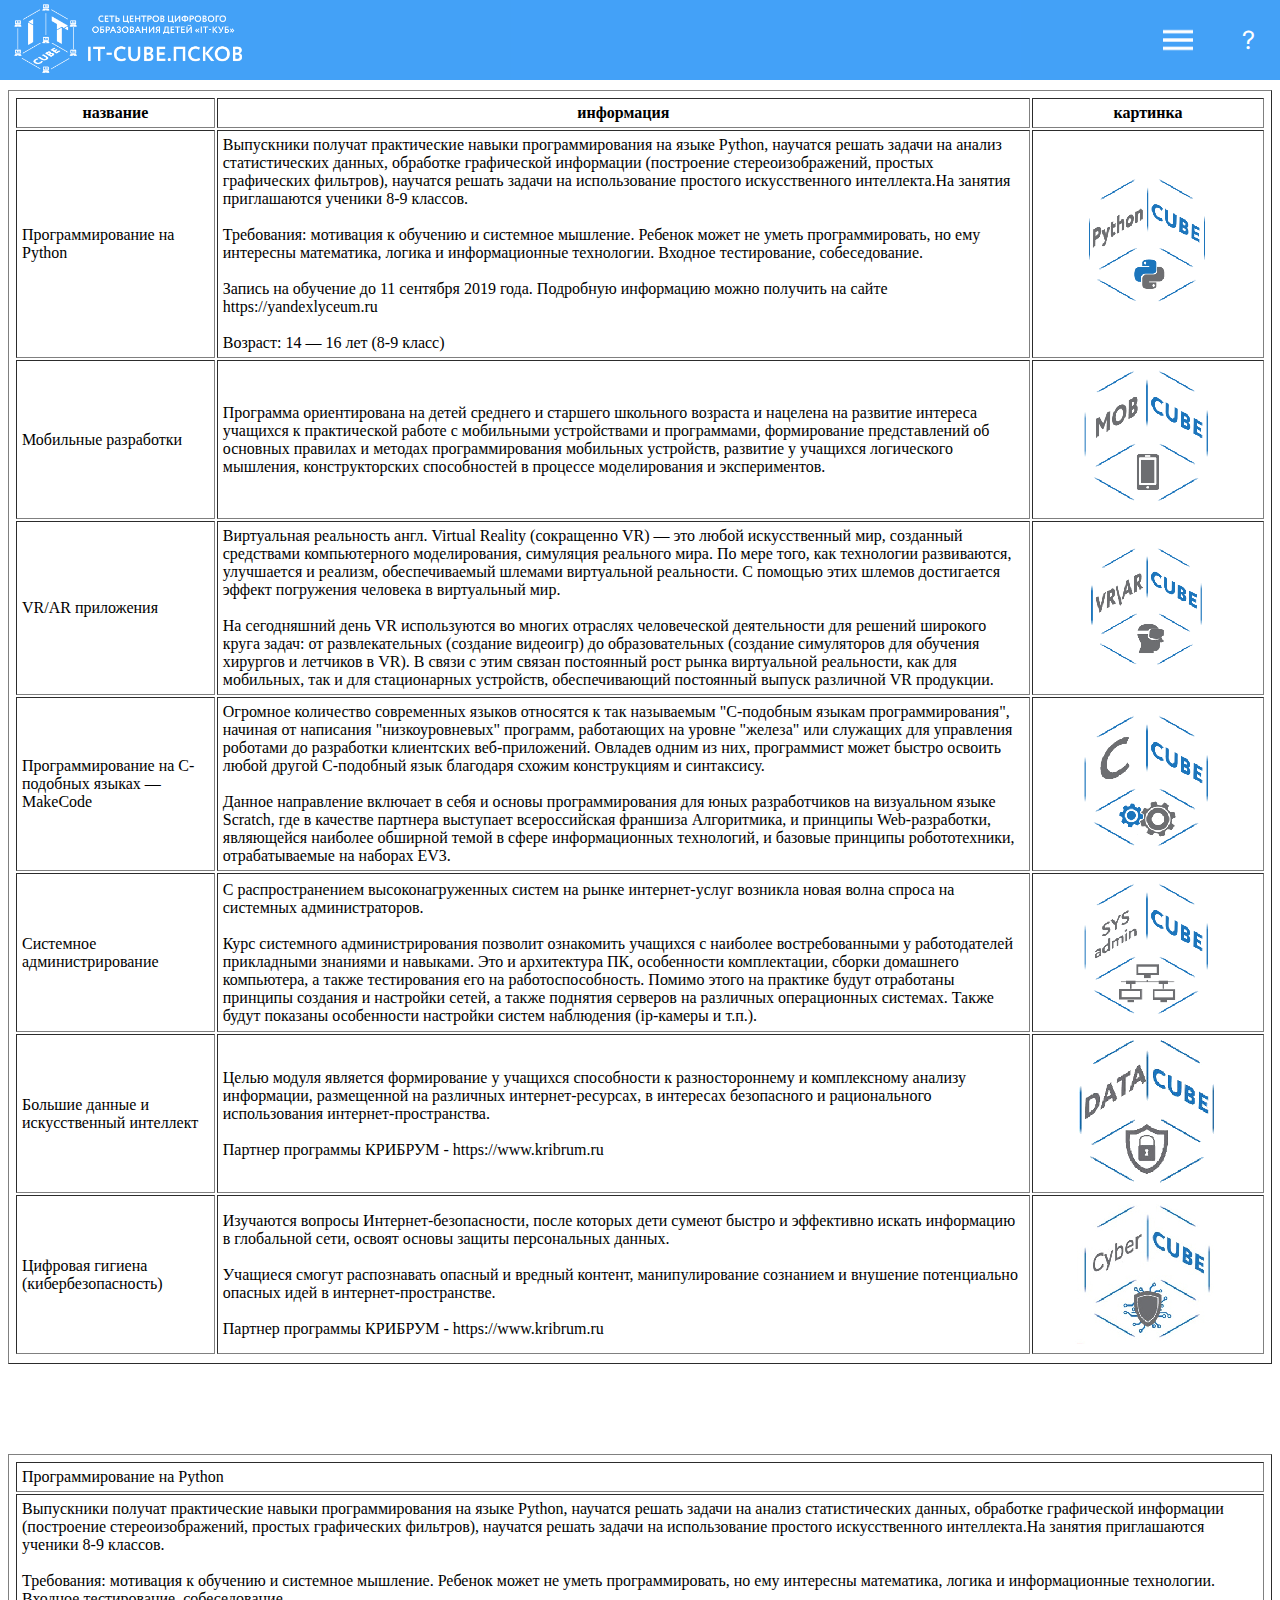
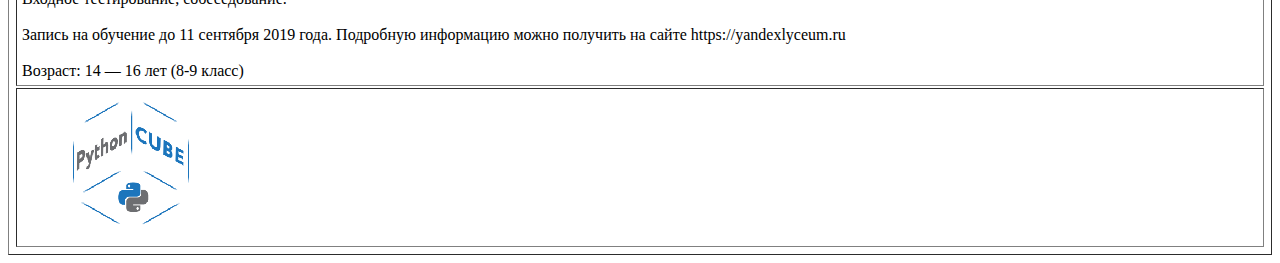
==== diraction.html @ 1eab586b "Add files via upload" ====
<!doctypehtml>
<html>
    <head>
        <title>Программирование</title> <!-- название сайта. -->
        <meta charset="utf-8"> <!-- utf код. (для решения проблем с русским языком) -->
        <link rel="shortcut icon" href="https://i.imgur.com/NgILk2C.png" type="image/png"> <!-- иконка сайта. -->
        <link rel="stylesheet" href="main.css">
        <link rel="stylesheet" href="media-queries.css">
        <link rel="preconnect" href="https://fonts.googleapis.com">
<link rel="preconnect" href="https://fonts.gstatic.com" crossorigin>
<link href="https://fonts.googleapis.com/css2?family=Inter:wght@100;200;300;400;500;600;700;800;900&display=swap" rel="stylesheet">
<meta name="viewport" content="width=device-width, initial-scale=1, maximum-scale=1" />


    </head>
    <body>
        <div class="cap">
            <p class="butt tyu" onmouseover="Displayinfo();" onmouseout="DisplayinfoNone();">?</p>
            <div id="righty"></div>
            <img class="butt2 tyu2" onclick="menu();" src="menuBat.png">
            <p class="butt">КОНТАКТЫ</p>
            <p class="butt">ЗАПИСАТЬСЯ</p>
            <p class="butt">НОВОСТИ</p>
            <p class="butt">НАПРАВЛЕНИЯ</p>
            <p class="butt">О ЦЕНТРЕ</p>
            <div id="buttLogo"></div>
        </div>
        <div id="BackMenu"></div>
        <div id="menu">
            <img class="butt2 tyu2" onclick="menu();" src="menuBat.png">
            <p class="butt3">КОНТАКТЫ</p>
            <p class="butt3">ЗАПИСАТЬСЯ</p>
            <p class="butt3">НОВОСТИ</p>
            <p class="butt3">НАПРАВЛЕНИЯ</p>
            <p class="butt3">О ЦЕНТРЕ</p>
        </div>

        <div id="inf">
            <img id="creatorInfo" src="creator.png"></img>
        </div>
        <!-- основной блок создания кода. -->
        


        <table border="1" style="margin-top: 90px; padding: 5px;" width="100%" cellpadding="5">
            <tr>
                <th>название</th>
                <th>информация</th>
                <th>картинка</th>
               </tr>
               <tr>
                <td>Программирование на Python</td>
                <td>Выпускники получат практические навыки программирования на языке Python, научатся решать задачи на анализ статистических данных, обработке графической информации (построение стереоизображений, простых графических фильтров), научатся решать задачи на использование простого искусственного интеллекта.На занятия приглашаются ученики 8-9 классов.
                    <br><br>
                    Требования: мотивация к обучению и системное мышление. Ребенок может не уметь программировать, но ему интересны математика, логика и информационные технологии. Входное тестирование, собеседование.
                    <br><br>
                    Запись на обучение до 11 сентября 2019 года. Подробную информацию можно получить на сайте https://yandexlyceum.ru
                    <br><br>
                    Возраст: 14 — 16 лет (8-9 класс)
                    
                    </td>
                <td><img src="python.png" style="width: auto; height: auto;" alt=""></td>
              </tr>
              <tr>
                <td>Мобильные разработки</td>
                <td>Программа ориентирована на детей среднего и старшего школьного возраста и нацелена на развитие интереса учащихся к практической работе с мобильными устройствами и программами, формирование представлений об основных правилах и методах программирования мобильных устройств, развитие у учащихся логического мышления, конструкторских способностей в процессе моделирования и экспериментов.
                    </td>
                <td><img src="mob.png" style="width: auto; height: auto;" alt=""></td>
              </tr>
              <tr>
                <td>VR/AR приложения</td>
                <td> 
                    Виртуальная реальность англ. Virtual Reality (сокращенно VR) — это любой искусственный мир, созданный средствами компьютерного моделирования, симуляция реального мира. По мере того, как технологии развиваются, улучшается и реализм, обеспечиваемый шлемами виртуальной реальности. С помощью этих шлемов достигается эффект погружения человека в виртуальный мир.
                    <br><br>
                    На сегодняшний день VR  используются во многих отраслях человеческой деятельности для решений широкого круга  задач: от развлекательных (создание видеоигр) до образовательных (создание симуляторов для обучения хирургов и летчиков в VR). В связи с этим связан постоянный рост рынка виртуальной реальности, как для мобильных, так и для стационарных устройств, обеспечивающий постоянный выпуск различной VR продукции.
                    </td>
                <td><img src="vr.png" style="width: auto; height: auto;" alt=""></td>
              </tr>
              <tr>
                <td>Программирование на С-подобных языках — MakeCode</td>
                <td> 
                    Огромное количество современных языков относятся к так называемым "C-подобным языкам программирования", начиная от написания "низкоуровневых" программ, работающих на уровне "железа" или служащих для управления роботами до разработки клиентских веб-приложений. Овладев одним из них, программист может быстро освоить любой другой C-подобный язык благодаря схожим конструкциям и синтаксису.
                    <br><br>
Данное направление включает в себя и основы программирования для юных разработчиков на визуальном языке Scratch, где в качестве партнера выступает всероссийская франшиза Алгоритмика, и принципы Web-разработки, являющейся наиболее обширной темой в сфере информационных технологий, и базовые принципы робототехники, отрабатываемые на наборах EV3.
                    </td>
                <td><img src="c.png" style="width: auto; height: auto;" alt=""></td>
              </tr>
              <tr>
                <td>Системное администрирование</td>
                <td> 
                    С распространением высоконагруженных систем на рынке интернет-услуг возникла новая волна спроса на системных администраторов.
                    <br><br>
Курс системного администрирования позволит ознакомить учащихся с наиболее востребованными у работодателей прикладными знаниями и навыками. Это и архитектура ПК, особенности комплектации, сборки домашнего компьютера, а также тестирования его на работоспособность. Помимо этого на практике будут отработаны принципы создания и настройки сетей, а также поднятия серверов на различных операционных системах. Также будут показаны особенности настройки систем наблюдения (ip-камеры и т.п.).
                    </td>
                <td><img src="sys.png" style="width: auto; height: auto;" alt=""></td>
              </tr>
              <tr>
                <td>Большие данные и искусственный интеллект</td>
                <td> 
                    Целью модуля является формирование у учащихся способности к разностороннему и комплексному анализу информации, размещенной на различных интернет-ресурсах, в интересах безопасного и рационального использования интернет-пространства.
<br><br>
Партнер программы КРИБРУМ - https://www.kribrum.ru
                    </td>
                <td><img src="data.png" style="width: auto; height: auto;" alt=""></td>
              </tr>
              <tr>
                <td>Цифровая гигиена (кибербезопасность)</td>
                <td> 
                    Изучаются вопросы Интернет-безопасности, после которых дети сумеют быстро и эффективно искать информацию в глобальной сети, освоят основы защиты персональных данных.
<br><br>
Учащиеся смогут распознавать опасный и вредный контент, манипулирование сознанием и внушение потенциально опасных идей в интернет-пространстве.
<br><br>
Партнер программы КРИБРУМ - https://www.kribrum.ru
                    </td>
                <td><img src="cyber.png" style="width: auto; height: auto;" alt=""></td>
              </tr>
              <tr>
        </table>


        <table border="1" style="margin-top: 90px; padding: 5px;" width="100%" cellpadding="5">
            <tr>
                <td>
                    Программирование на Python  
                </td>
            </tr>
            <tr>
                <td>
                    Выпускники получат практические навыки программирования на языке Python, научатся решать задачи на анализ статистических данных, обработке графической информации (построение стереоизображений, простых графических фильтров), научатся решать задачи на использование простого искусственного интеллекта.На занятия приглашаются ученики 8-9 классов.
                    <br><br>
                    Требования: мотивация к обучению и системное мышление. Ребенок может не уметь программировать, но ему интересны математика, логика и информационные технологии. Входное тестирование, собеседование.
                    <br><br>
                    Запись на обучение до 11 сентября 2019 года. Подробную информацию можно получить на сайте https://yandexlyceum.ru
                    <br><br>
                    Возраст: 14 — 16 лет (8-9 класс)
                    
                </td>
            </tr>
            <tr>
                <td>
                    <img src="python.png" style="width: auto; height: auto;" alt="">
                </td>
            </tr>
        </table>






        <script>
            function Displayinfo() {
                var elem = document.getElementById("inf");
                elem.style.display = 'block';
            }

            function DisplayinfoNone() {
                var elem = document.getElementById("inf");
                elem.style.display = 'none';
            }

            document.getElementsByTagName('body')[0].onscroll = ScrollHide;
            function ScrollHide() {
            if( document.getElementsByTagName('html')[0].scrollTop >= 331.25) {
                var elem1 = document.getElementById("buttLogo");
                elem1.style.opacity = '1';
            } else {
                var elem1 = document.getElementById("buttLogo");
                elem1.style.opacity = '0';
            }
        }


        var OnMenu = false;

        function menu() {
            if(OnMenu == false) {
                document.getElementById("BackMenu").style.display = 'block';
                document.getElementById("menu").style.display = 'block';
                OnMenu = true;
            } else {
                document.getElementById("BackMenu").style.display = 'none';
                document.getElementById("menu").style.display = 'none';
                OnMenu = false;
            }
        }
        </script>
    </body>
</html>
---- main.css ----
#logoBackground {
    position: absolute;
width: 315px;
height: 315px;
left: 128.56px;
top: 177px;

background: #F4F4F4;
transform: rotate(8.87deg);
transition: 1s;
}

#logo {
    position: absolute;
    width: 355px;
    height: 299px;
    left: 115px;
    top: 180px;
    transition: 1s; 
}

.textLogo {
    position: absolute;
width: 188px;
height: 58px;
left: 423px;
top: 160px;

font-family: 'Inter';
font-style: normal;
font-weight: 500;
font-size: 48px;
line-height: 58px;
transition: 1s; 
/* identical to box height */


color: #2F97F7;
}

#textLogoColor {
color: #000000;
}

#infoText {
    position: absolute;
width: 578px;
height: 117px;
left: 445px;
top: 270px;

font-family: 'Inter';
font-style: normal;
font-weight: 400;
font-size: 32px;
line-height: 39px;
transition: 1s;
color: #000000;

}

#infoText2 {
    position: absolute;
width: 578px;
height: 117px;
left: 380px;
top: 420px;

font-family: 'Inter';
font-style: normal;
font-weight: 100;
font-size: 40px;
line-height: 39px;
color: #000000;

}

#cube {
    z-index: -1;
    position: absolute;
width: 120px;
height: 120px;
left: 940px;
top: 400px;

background: #F4F4F4;
transform: rotate(-17.96deg);
}

#cube2 {
    position: absolute;
    width: 80.87px;
    height: 80.87px;
    left: 930px;
    top: 470px;
    
    background: #E9E9E9;
    transform: rotate(7.62deg);
    transition: 1s;
}

#CreatorBackground {
    position: absolute;
    float: right;
width: 315px;
height: 315px;
right: 128.56px;
top: 177px;

background: #F4F4F4;
transform: rotate(-4.53deg);
transition: 1s;
}

#Creator {
    position: absolute;
    float: right;
    width: 335px;
    height: 279px;
    right: 155px;
    top: 200px;
    transition: 1s;
}

#vector {
    position: absolute;
width: 150px;
height: 40px;
left: 50px;
top: 450px;
transition: 1s;
transform: rotate(-4.25deg);
}

.cap {
    opacity: 0.9;
    z-index: 20;
    position: fixed;
    left: 0;
    right: 0;
    top: 0;
    width: 100%;
    height: 80px;
    background-color: #2F97F7;

    display: fixed;
}

.butt {
    color: rgb(255, 255, 255);
    margin: 0;
    float: right;
    padding: 24.8px;
    font-size: 25px;
    font-family: 'Inter';
font-style: normal;
transition: 0.3s;
}


.butt3 {
    border-top: solid 1px #13549e;

    width: calc(100% - 24.8px - 24.8px);
    z-index: 102;
    color: rgb(255, 255, 255);
    margin: 0;
    float: right;
    padding: 24.8px;
    font-size: 25px;
    font-family: 'Inter';
font-style: normal;
transition: 0.3s;
}






.butt2 {
    display: none;
    width: 30px;
    height: 30px;
    color: rgb(255, 255, 255);
    margin: 0;
    float: right;
    padding: 24.8px;
    font-size: 25px;
    font-family: 'Inter';
font-style: normal;
transition: 0.3s;
cursor: pointer;

}


#buttLogo {
    color: rgb(255, 255, 255);
    margin: 0;
    float: left;
    top: 0;
    width: 250px;
    height: 100%;
    font-size: 25px;
    font-family: 'Inter';
font-style: normal;
transition: 0.3s;
background-image: url(logo2.png);
background-size: contain;
}

.butt:hover {
     background-color: #3183d1;
     cursor: pointer;

}

.butt2:hover {
    background-color: #3183d1;
    cursor: pointer;

}

.butt3:hover {
    background-color: #3183d1;
    cursor: pointer;

}

#righty {
    float: right;
    width: 60px;
    height: 1px;
}



#inf {
    opacity: 0.8;
    display: none;
    position: fixed;
    margin-top: 80px;
    width: 300px;
    height: 300px;
    right: 0;
    margin-right: 8px;
    z-index: 100;
    background-color: #474747;
    border-radius: 10px;
    transition: 0.3s;
}

#creatorInfo {
    margin-top: 30px;
    margin-left: 30px;
    width: 250px;
    height: 250px;
}

.tyu {
    display: none;
    margin-right: -62.27px;
    transition: 1s;
}


#personal-pics{
    position: absolute;
    margin-top: 40px;
    margin-left: 40px;
    float: left;
    width: 1000px;
    background-color: rgb(179, 179, 179);
    height: 500px;        
    transition: 1s;  
    box-shadow: inset 0px 0px 20px 10px #000000;
}
.round{
    display: inline-block;
    width: 1000px;
    height: 500px; 
    vertical-align: top;
    background-position:center center;
    background-size:cover;  
    box-shadow: inset 0px 0px 20px 10px #000000;
}

.bach {
    position: absolute;
    z-index: -1;
    background-color: #2F97F7;
    margin-top: 690px;
    width: 100%;
    left: 0;
    right: 0;
    height: auto;  
    transition: 1s;   
    display: table-row;

}

.im {
    position: absolute;
    margin-top: 32px;
    margin-left:1100px;
    font-family: 'Inter';
    color: rgb(255, 255, 255);
font-style: normal;
font-weight: 500;
font-size: 48px;
transition: 1s;
}

#BackMenu {
    display: none;
    position: fixed;
    width: 100%;
    height: 100%;
    z-index: 99;
    background-color: #000000;
    opacity: 0.5;
    left: 0;
    top: 0;
    right: 0;
    bottom: 0;
}

#menu {
    display: none;
    position: fixed;
    height: 100%;
    width: 400px;
    background-color: #2F97F7;
    z-index: 100;
    right: 0;
    top: 0;
    bottom: 0;
}

.block1 {
    display: table-cell;
    margin: 40px;
    width: 400px;
    height: 400px;
    background-color: #fdfdfd;
}

.block2 {
    background-image: url(top.png);
    background-position-x: center;
    background-position-y: center;
    background-size: cover;
    top: 0;
    left: 0;
    right: 0;
    width: 100%;
    height:250px;
    background-color: #474747;
    box-shadow: inset 0px 0px 30px 3px #000000;
}

.block21 {
    background-image: url(top1.png);
    background-position-x: center;
    background-position-y: center;
    background-size: cover;
    top: 0;
    left: 0;
    right: 0;
    width: 100%;
    height:250px;
    background-color: #474747;
    box-shadow: inset 0px 0px 30px 3px #000000;
}

.block3 {
    background-color: rgb(255, 255, 255);
    font-size: 20px;
    font-family: 'Inter';
font-style: normal;
padding: 0;
padding: 20px;

text-align: center;

}


#heh {
    padding: 40px;
    background-color: #2F97F7;
}
---- media-queries.css ----
/*
@media only screen and (max-width: 1144px) {
    .text {
        123...
    }
}
*/
@media only screen and (max-width: 1570px) {
    #CreatorBackground {
        opacity: 0;
        z-index: -6;
    }


    .butt2 {
        display: block;
    }
    .butt {
        display: none;
    }
    
    #Creator {
        position: absolute;
        float: right;
        width: 150px;
        height: 150px;
        right: 10px;
        top: 10px;
        opacity: 0;
        z-index: -10;
    }

    #righty {
        display: none;
    }



    
    .tyu {
        margin-right: 0px;
        display: block;
    }
}

@media only screen and (max-width: 1083px) {
    #cube {
        display: none;
    }
    
    #cube2 {
        display: none;
    }

    #infoText {
        position: absolute;
    width: 300px;
    height: 117px;
    left: 380px;
    top: 130px;
    
    font-family: 'Inter';
    font-style: normal;
    font-weight: 400;
    font-size: 32px;
    line-height: 39px;
    
    color: #000000;
    
    }

    #infoText2 {
        display: none;
    
    }

    #logoBackground {
        z-index: -6;
        transform: rotate(0deg);
        margin-left: -110px;
        margin-top: -70px;
    }
    
    #logo {
        position: absolute;
        margin-left: 0;
        margin-left: -115px;
        margin-top: -70px;
    }

    #vector {
    margin-left: -1000px;
    }

    .textLogo {
        position: absolute;
    width: 188px;
    height: 58px;
    left: 380px;
    top: 50px;
    
    font-family: 'Inter';
    font-style: normal;
    font-weight: 500;
    font-size: 48px;
    line-height: 58px;
    /* identical to box height */
    
    
    color: #2F97F7;
    }

    #personal-pics{
        position: absolute;
        margin-top: 40px;
        margin-left: 40px;
        float: left;
        width: 800px;
        background-color: rgb(179, 179, 179);
        height: 500px;        
        overflow: hidden;
        overflow-x: scroll;    
        white-space:nowrap;
        box-shadow: inset 0px 0px 100px rgba(0, 0, 0, 0.6);
        border: solid 0.3px #000000;
    }
    
}

@media only screen and (max-width: 800px) {
    #cube {
        display: none;
    }
    
    #cube2 {
        display: none;
    }

    #menu {
        width: 100%;
        text-align: center;
    }

    #infoText {
        position: absolute;
    width: 300px;
    height: 117px;
    left: 12px;
    top: 460px;
    
    font-family: 'Inter';
    font-style: normal;
    font-weight: 400;
    font-size: 32px;
    line-height: 39px;
    
    color: #000000;
    
    }

    #infoText2 {
        display: none;
    
    }


    #cent {
        position: absolute;
        width: 100%;
        left: 0;
        right: 0;
        height: auto;
        height: 315px;
        top: 177px;
        
    }
    #logo {
        text-align: center;
    }

    #vector {
    margin-left: -1000px;
    }

    .textLogo {
        position: absolute;
    width: 188px;
    height: 58px;
    left: 12px;
    top: 380px;
    
    font-family: 'Inter';
    font-style: normal;
    font-weight: 500;
    font-size: 48px;
    line-height: 58px;
    /* identical to box height */
    
    
    color: #2F97F7;
    }

    #personal-pics{
        position: absolute;
        margin-top: 40px;
        margin-left: 40px;
        float: left;
        width: 800px;
        background-color: rgb(179, 179, 179);
        height: 500px;        
        overflow: hidden;
        overflow-x: scroll;    
        white-space:nowrap;
        box-shadow: inset 0px 0px 100px rgba(0, 0, 0, 0.6);
        border: solid 0.3px #000000;
    }

    .block1 {
        display: table-row;

    }
    .bach {
        margin-top: 1000px;
        display: table;
    
    }
    
}

@media only screen and (max-width: 420px) {

    #buttLogo {
        background-image: url(logo3.png);
        width: 100px;
        top: 0;
        background-repeat: no-repeat; 
    }

}
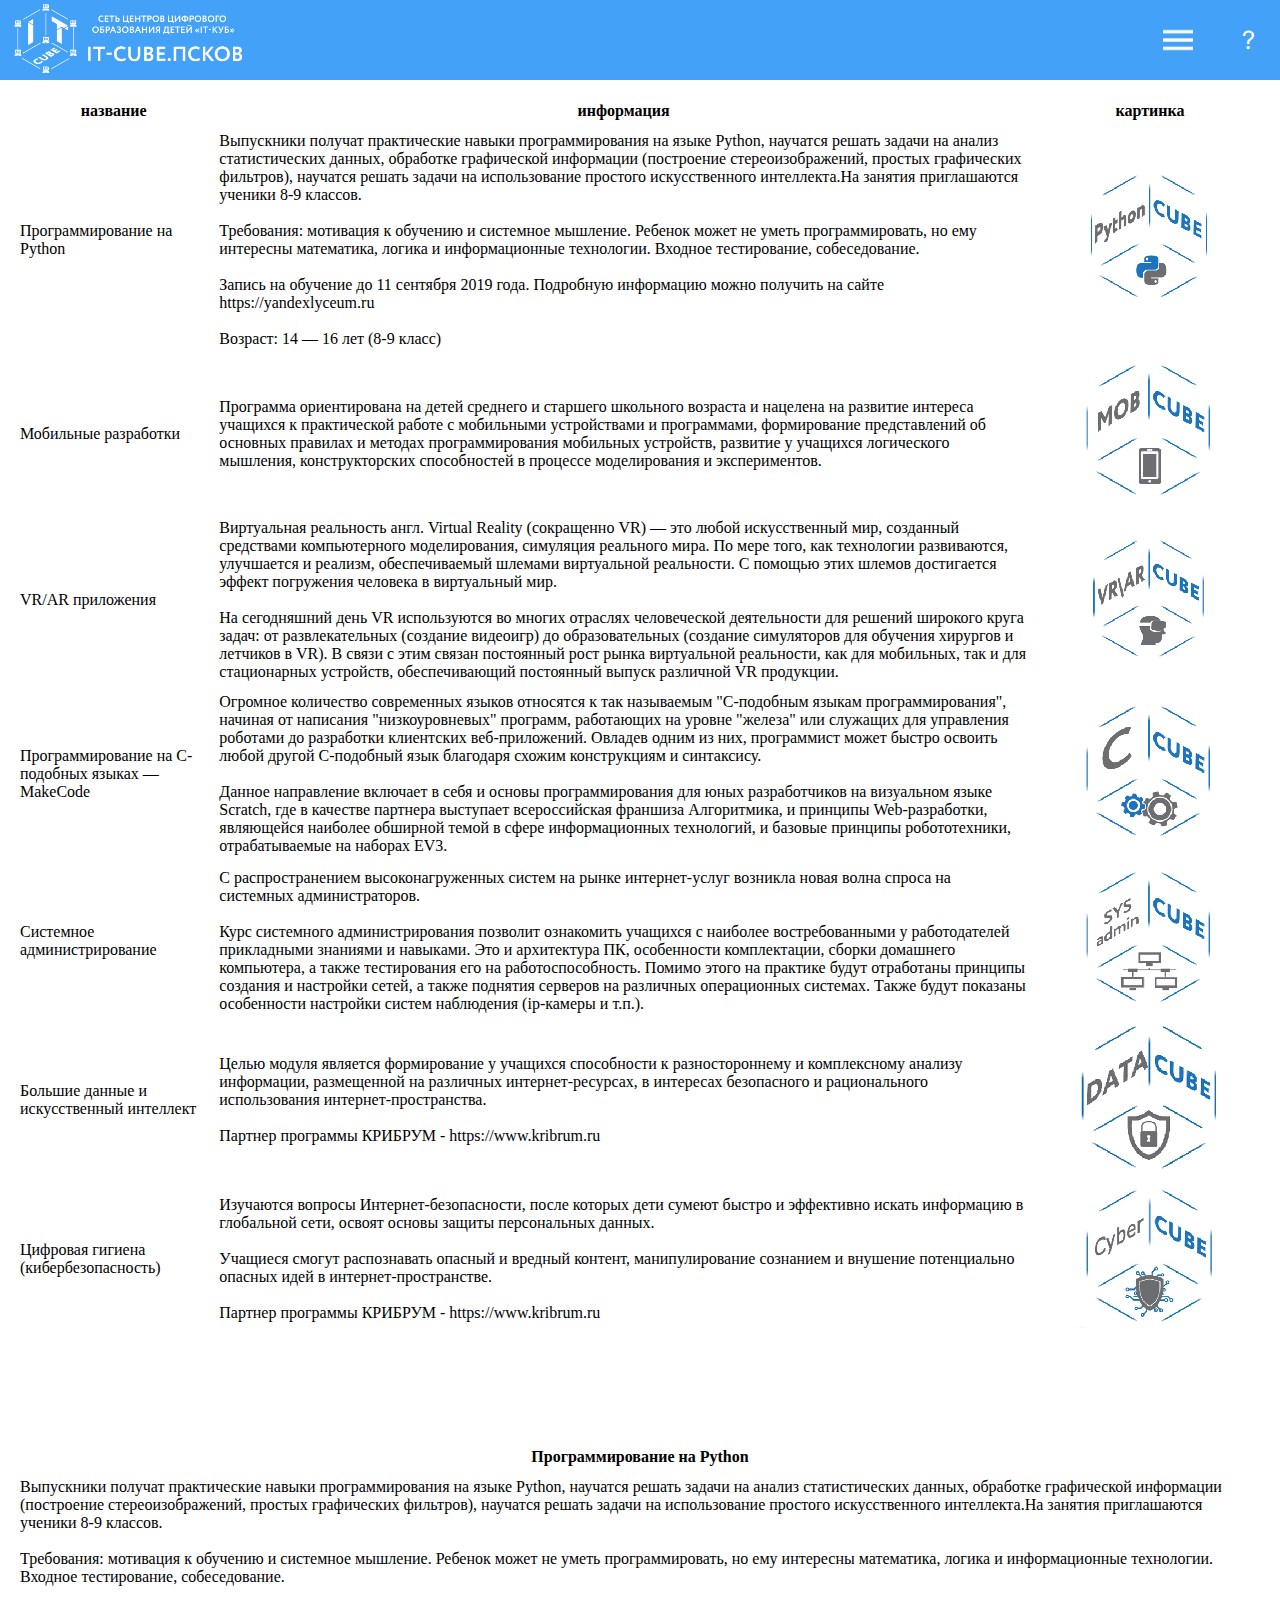
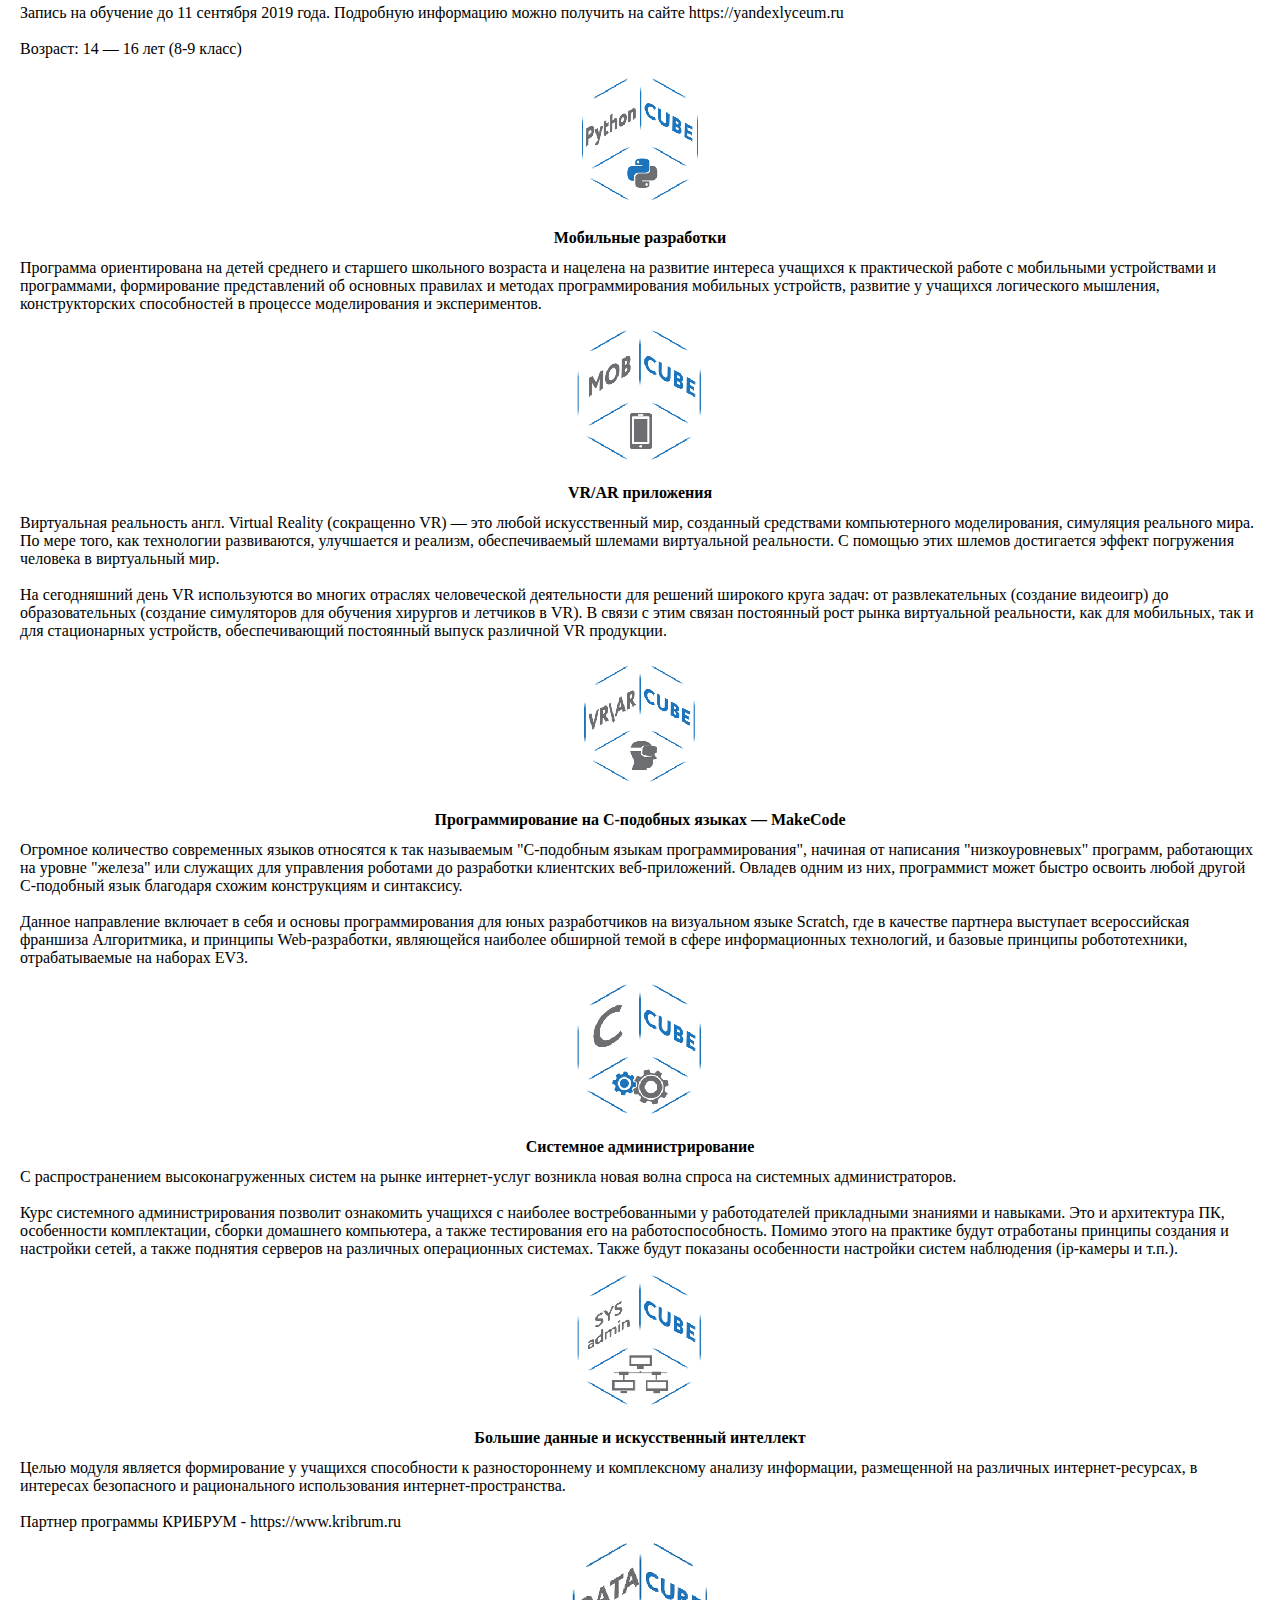
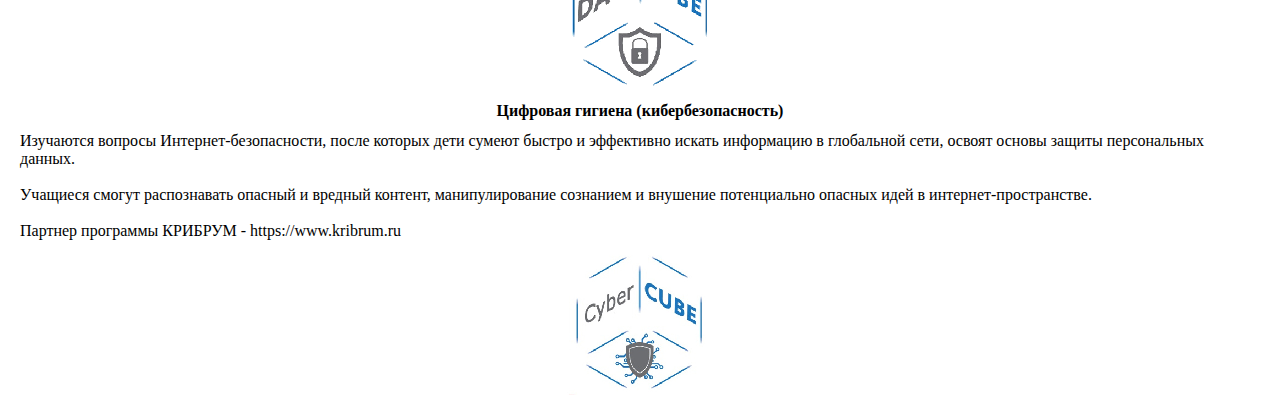
==== commit 4e7f2c0f: "Update diraction.html" ====
--- a/diraction.html
+++ b/diraction.html
@@ -3,7 +3,7 @@
     <head>
         <title>Программирование</title> <!-- название сайта. -->
         <meta charset="utf-8"> <!-- utf код. (для решения проблем с русским языком) -->
-        <link rel="shortcut icon" href="https://i.imgur.com/NgILk2C.png" type="image/png"> <!-- иконка сайта. -->
+        <link rel="shortcut icon" href="logo.png" type="image/png"> <!-- иконка сайта. -->
         <link rel="stylesheet" href="main.css">
         <link rel="stylesheet" href="media-queries.css">
         <link rel="preconnect" href="https://fonts.googleapis.com">
@@ -20,18 +20,18 @@
             <img class="butt2 tyu2" onclick="menu();" src="menuBat.png">
             <p class="butt">КОНТАКТЫ</p>
             <p class="butt">ЗАПИСАТЬСЯ</p>
-            <p class="butt">НОВОСТИ</p>
-            <p class="butt">НАПРАВЛЕНИЯ</p>
+            <p class="butt" onclick="news();">НОВОСТИ</p>
+            <p class="butt" onclick="diraction();">НАПРАВЛЕНИЯ</p>
             <p class="butt">О ЦЕНТРЕ</p>
-            <div id="buttLogo"></div>
+            <div id="buttLogo" style="opacity: 1;" onclick="site();"></div>
         </div>
         <div id="BackMenu"></div>
         <div id="menu">
             <img class="butt2 tyu2" onclick="menu();" src="menuBat.png">
             <p class="butt3">КОНТАКТЫ</p>
             <p class="butt3">ЗАПИСАТЬСЯ</p>
-            <p class="butt3">НОВОСТИ</p>
-            <p class="butt3">НАПРАВЛЕНИЯ</p>
+            <p class="butt3" onclick="news();">НОВОСТИ</p>
+            <p class="butt3" onclick="diraction();">НАПРАВЛЕНИЯ</p>
             <p class="butt3">О ЦЕНТРЕ</p>
         </div>
 
@@ -42,7 +42,7 @@
         
 
 
-        <table border="1" style="margin-top: 90px; padding: 5px;" width="100%" cellpadding="5">
+        <table class="pc" style="margin-top: 90px; padding: 5px;" width="100%" cellpadding="5">
             <tr>
                 <th>название</th>
                 <th>информация</th>
@@ -118,11 +118,11 @@
         </table>
 
 
-        <table border="1" style="margin-top: 90px; padding: 5px;" width="100%" cellpadding="5">
-            <tr>
-                <td>
+        <table class="droid" style="margin-top: 90px; padding: 5px;" width="100%" cellpadding="5">
+            <tr>
+                <th>
                     Программирование на Python  
-                </td>
+                </th>
             </tr>
             <tr>
                 <td>
@@ -137,9 +137,121 @@
                 </td>
             </tr>
             <tr>
-                <td>
+                <th>
                     <img src="python.png" style="width: auto; height: auto;" alt="">
-                </td>
+                </th>
+            </tr>
+            <tr>
+                <th>
+                    Мобильные разработки
+                </th>
+            </tr>
+            <tr>
+                <td>
+                    Программа ориентирована на детей среднего и старшего школьного возраста и нацелена на развитие интереса учащихся к практической работе с мобильными устройствами и программами, формирование представлений об основных правилах и методах программирования мобильных устройств, развитие у учащихся логического мышления, конструкторских способностей в процессе моделирования и экспериментов.
+                    
+                </td>
+            </tr>
+            <tr>
+                <th>
+                    <img src="mob.png" style="width: auto; height: auto;" alt="">
+                </th>
+            </tr>
+
+            <tr>
+                <th>
+                    VR/AR приложения
+                </th>
+            </tr>
+            <tr>
+                <td>
+                    Виртуальная реальность англ. Virtual Reality (сокращенно VR) — это любой искусственный мир, созданный средствами компьютерного моделирования, симуляция реального мира. По мере того, как технологии развиваются, улучшается и реализм, обеспечиваемый шлемами виртуальной реальности. С помощью этих шлемов достигается эффект погружения человека в виртуальный мир.
+                    <br><br>
+                    На сегодняшний день VR  используются во многих отраслях человеческой деятельности для решений широкого круга  задач: от развлекательных (создание видеоигр) до образовательных (создание симуляторов для обучения хирургов и летчиков в VR). В связи с этим связан постоянный рост рынка виртуальной реальности, как для мобильных, так и для стационарных устройств, обеспечивающий постоянный выпуск различной VR продукции.
+                    
+                </td>
+            </tr>
+            <tr>
+                <th>
+                    <img src="vr.png" style="width: auto; height: auto;" alt="">
+                </th>
+            </tr>
+
+            <tr>
+                <th>
+                    Программирование на С-подобных языках — MakeCode
+                </th>
+            </tr>
+            <tr>
+                <td>
+                    Огромное количество современных языков относятся к так называемым "C-подобным языкам программирования", начиная от написания "низкоуровневых" программ, работающих на уровне "железа" или служащих для управления роботами до разработки клиентских веб-приложений. Овладев одним из них, программист может быстро освоить любой другой C-подобный язык благодаря схожим конструкциям и синтаксису.
+                    <br><br>
+Данное направление включает в себя и основы программирования для юных разработчиков на визуальном языке Scratch, где в качестве партнера выступает всероссийская франшиза Алгоритмика, и принципы Web-разработки, являющейся наиболее обширной темой в сфере информационных технологий, и базовые принципы робототехники, отрабатываемые на наборах EV3.
+                    
+                </td>
+            </tr>
+            <tr>
+                <th>
+                    <img src="c.png" style="width: auto; height: auto;" alt="">
+                </th>
+            </tr>
+
+            <tr>
+                <th>
+                    Системное администрирование
+                </th>
+            </tr>
+            <tr>
+                <td>
+                    С распространением высоконагруженных систем на рынке интернет-услуг возникла новая волна спроса на системных администраторов.
+                    <br><br>
+Курс системного администрирования позволит ознакомить учащихся с наиболее востребованными у работодателей прикладными знаниями и навыками. Это и архитектура ПК, особенности комплектации, сборки домашнего компьютера, а также тестирования его на работоспособность. Помимо этого на практике будут отработаны принципы создания и настройки сетей, а также поднятия серверов на различных операционных системах. Также будут показаны особенности настройки систем наблюдения (ip-камеры и т.п.).
+                    
+                </td>
+            </tr>
+            <tr>
+                <th>
+                    <img src="sys.png" style="width: auto; height: auto;" alt="">
+                </th>
+            </tr>
+
+            <tr>
+                <th>
+                    Большие данные и искусственный интеллект
+                </th>
+            </tr>
+            <tr>
+                <td>
+                    Целью модуля является формирование у учащихся способности к разностороннему и комплексному анализу информации, размещенной на различных интернет-ресурсах, в интересах безопасного и рационального использования интернет-пространства.
+<br><br>
+Партнер программы КРИБРУМ - https://www.kribrum.ru
+                    
+                </td>
+            </tr>
+            <tr>
+                <th>
+                    <img src="data.png" style="width: auto; height: auto;" alt="">
+                </th>
+            </tr>
+            <tr>
+                <th>
+                    Цифровая гигиена (кибербезопасность)
+                </th>
+            </tr>
+            <tr>
+                <td>
+                    Изучаются вопросы Интернет-безопасности, после которых дети сумеют быстро и эффективно искать информацию в глобальной сети, освоят основы защиты персональных данных.
+<br><br>
+Учащиеся смогут распознавать опасный и вредный контент, манипулирование сознанием и внушение потенциально опасных идей в интернет-пространстве.
+<br><br>
+Партнер программы КРИБРУМ - https://www.kribrum.ru
+                    
+                </td>
+            </tr>
+            <tr>
+                <th>
+                    <img src="cyber.png" style="width: auto; height: auto;" alt="">
+                </th>
             </tr>
         </table>
 
@@ -149,26 +261,6 @@
 
 
         <script>
-            function Displayinfo() {
-                var elem = document.getElementById("inf");
-                elem.style.display = 'block';
-            }
-
-            function DisplayinfoNone() {
-                var elem = document.getElementById("inf");
-                elem.style.display = 'none';
-            }
-
-            document.getElementsByTagName('body')[0].onscroll = ScrollHide;
-            function ScrollHide() {
-            if( document.getElementsByTagName('html')[0].scrollTop >= 331.25) {
-                var elem1 = document.getElementById("buttLogo");
-                elem1.style.opacity = '1';
-            } else {
-                var elem1 = document.getElementById("buttLogo");
-                elem1.style.opacity = '0';
-            }
-        }
 
 
         var OnMenu = false;
@@ -183,7 +275,21 @@
                 document.getElementById("menu").style.display = 'none';
                 OnMenu = false;
             }
+
+            
         }
+        function diraction() {
+            var meni_1 = 'diraction.html';
+            location.href = meni_1;
+        }
+        function site() {
+            var meni_1 = 'index.html';
+            location.href = meni_1;
+        }
+        function news() {
+                var meni_1 = 'news.html';
+                location.href = meni_1;
+            }
         </script>
     </body>
 </html>
